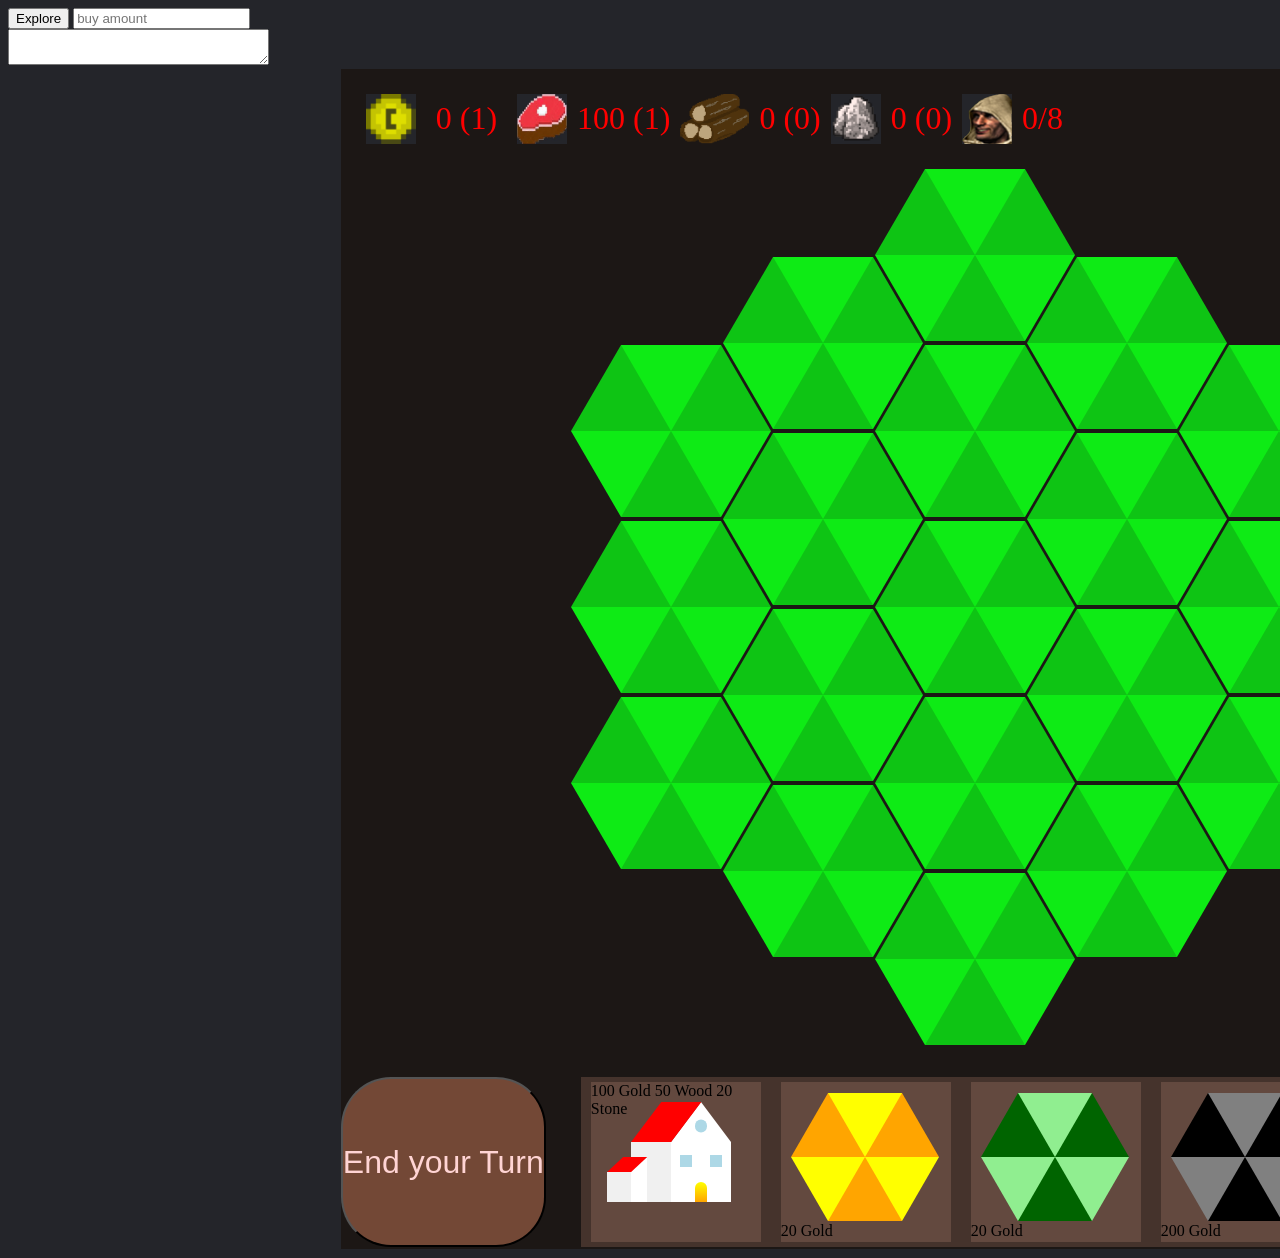
==== index.html @ bc025876 "First commit of version 1.2 of Nuclear Strike" ====
<!DOCTYPE html>
<html>
	<head>
		<title>NuklearStrike</title>
		<link rel="stylesheet" href="src/CSS/style.css">
	</head>
	<body>
		<!--------------------------------------------------										
		-------------User Tools (obere Leiste)
		--------------------------------------------------->
		<button onclick="scoutForLand()">Explore</button>
		<input type="number" placeholder="buy amount" id="buyAmount">
		<br> 
		
		<textarea rows="2" cols="30" id="recentEvents"></textarea>
		<br>


		<!--------------------------------------------------										
		-------------Spielbrett und -Mechanik
		--------------------------------------------------->
		<div id="Spielbrett">

			<script src="src/JS/main.js"> 
			</script>


			<footer>
				<button onclick="endTurn()" id="endTurn-btn">End your Turn</button>

				<!--------------------------------------------------										
				---------------BuildingSelectContainer
				--------------------------------------------------->
				
				<!--Der BuildingSelectContainer dient zur Auswahl der Bauwerke. Um zwischen diesen Bauwerken zu unterscheiden 
				    enthält der BuildingSelectContainer 5 braune Kästchen, gefüllt mit Abbildern dieser Bauwerke.
					Klickt man nun auf ein Kästchen mit einem Bauwerk wählt man dieses für den nächsten Bau, der mit einem Klick
					der linken Maustaste auf ein freies Feld eingeleitet wird.
					
					Im Folgenden werden diese Abbilder in HTML definiert und in CSS geformt.
				-->
				
				<!--Rechteck mit 5 Kästchen-->
				<div class="buildingSelectContainer">
					<!--Kästchen 1-->
					<div class="buildingBox" onclick="buyHouseMode()">
						<!-- Haus -->
						<div id="house" style="margin: 20px 0 0 0;">
							<div id="front">
								<span class="roof"></span>
								<span class="triangle"></span>
								<span class="sidewall"></span>
								<div class="wall">
									<span id="top-window"></span>
									<span id="middle-window"></span>
									<span id="door"></span>
								</div>
							</div>
							<div id="garage">
								<span class="roof"></span>
								<span class="triangle"></span>
								<span class="sidewall"></span>
								<div class="wall"></div>
							</div>
						</div>

						<label class="costLabel">100 Gold 50 Wood 20 Stone</label>
					</div>

					<!--Kästchen 2-->
					<div class="buildingBox" onclick="buyLandMode()" id="feldBox">
						<!-- Feld -->
						<div class="hexagon" id="feldProp">
							<div class="hexagon-top-row">
								<div class="f-left"></div>
								<div class="f-right"></div>
							</div>
							<div class="hexagon-bottom-row">
								<div class="f-bottom-left"></div>
								<div class="f-bottom-right"></div>
							</div>
						</div>

						<label class="costLabel">20 Gold</label>
					</div>

					<!--Kästchen 3-->
					<div class="buildingBox" onclick="buyForesterMode()">
						<!-- Forester -->
						<div class="hexagon" id="foresterProp">
							<div class="hexagon-top-row">
								<div class="for-left"></div> <!--"for" steht hier für Forest-->
								<div class="for-right"></div>
							</div>
							<div class="hexagon-bottom-row">
								<div class="for-bottom-left"></div>
								<div class="for-bottom-right"></div>
							</div>
						</div>

						<label class="costLabel">20 Gold</label>
					</div>

					<!--Kästchen 4-->
					<div class="buildingBox" onclick="buyQuarryMode()">
						<!-- Quarry -->
						<div class="hexagon" id="quarryProp">
							<div class="hexagon-top-row">
								<div class="qua-left"></div> <!--"qua" steht hier für Quarry-->
								<div class="qua-right"></div>
							</div>
							<div class="hexagon-bottom-row">
								<div class="qua-bottom-left"></div>
								<div class="qua-bottom-right"></div>
							</div>
						</div>

						<label class="costLabel">200 Gold</label>
					</div>
					
					<!--Kästchen 5-->
					<div class="buildingBox" onclick="buyWonderMode()">
						<!-- Winning Wonder -->

						<div class="hexagon" id="wonderProp">
							<div class="hexagon-top-row">
								<div class="won-left"></div> <!--"won" steht hier für Wonder-->
								<div class="won-right"></div>
							</div>
							<div class="hexagon-bottom-row">
								<div class="won-bottom-left"></div>
								<div class="won-bottom-right"></div>
							</div>
						</div>

						<label class="costLabel">1000 Population, Gold, Food, Wood, Stone</label>
					</div>
				</div>
			</footer>
		</div>
	</body>
</html>
---- src/CSS/style.css ----
/*--------------------------------------
			-		      Allgemein
			---------------------------------------*/
			body {
				background: #24252a;
				align-content: center;
			}

			/*--------------------------------------
			-		    Spielbrett
			---------------------------------------*/
			#Spielbrett {
				width: 1250px;
				height: 1180px;
				background-color: #1c1715;
				margin: 0 0 0 26vw;
			}

			footer {
				display:flex;
			}

			#endTurn-btn {
				background-color: #734836;
				border-radius: 50px;	
				color: #ffd4d4;
				padding: 0 0;
				margin: 0 0;
				font-size: xx-large;
			}

			#endTurn-btn:hover {
				opacity: 50%;
			}

			/*----------------------------------
			-		buildingSelectContainer
			-----------------------------------*/
			.buildingSelectContainer {
				width: 950px;
				height: 170px;
				background-color: #45332c;
				margin: 0 0 0 35px;
				display: flex;
			}

			.buildingBox {
				width: 170px;
				height: 160px;
				background-color: #63493f;
				margin: 5px 10px;
			}

			.buildingBox:hover {
				opacity: 50%;
			}

			.buildingBox:single-button {
				opacity: 150%;
			}

			.costLabel {
				color: black;
			}

			/*--------------------------------------
			-		      Schriftzüge
			---------------------------------------*/
			.resource, .statistic {
				color: red;
				font-size: xx-large;
			}


			#gameOverLabel {
				color: red;
				font-size: xx-large;
			}

			/*----------------------------------
			-		    gameBoard
			-----------------------------------*/
			#grid {
				margin: 30px 230px;   /*Zuhause: 25px 31.5vw, Schule: unknown*/
				display: flex;
				align-items: flex-start;

			}

			#column-3, #column-3-0 {
				margin: 176px 0 0 0;
			}

			#column-4, #column-4-0 {
				margin: 88px -48px 0 -48px;
			}

		
			/*----------------------------------
			-		       Props
			-----------------------------------*/


			/*----------------------------------
			-		      Hexagon
			-----------------------------------*/

			.hexagon {
			padding: 2px 0 2px 0;
			}

			.hexagon:hover {
				opacity: 50%;
			}

			.hexagon-top-row, .hexagon-bottom-row {
				display: flex;
			}
			.left, .right {
				width: 0;
				height: 0;
				border-style: solid;
				border-width: 0 50px 86px 50px;

			}

			.left {
				border-color: transparent #0eeb15 #0ec414 transparent;
			}

			.right {
				border-color: transparent transparent #0ec414 #0eeb15;
			}

			.hexagon-bottom-left, .hexagon-bottom-right {
				width: 0;
				height: 0;
				border-style: solid;
				border-width: 86px 50px 0 50px;
			}
			.hexagon-bottom-left {
				border-color: #0eeb15 #0ec414 transparent transparent;
			}

			.hexagon-bottom-right {
				border-color: #0eeb15 transparent transparent #0ec414;
			}

			/*----------------------------------
			-		       Feld
			-----------------------------------*/

			#feldProp, #foresterProp, #quarryProp, #wonderProp {
				padding: 1px 0 1px 0;
				margin: 10px 10px 0 10px;
			}


			.f-left, .f-right, .for-left, .for-right, .qua-left, .qua-right, .won-left, .won-right  {
				width: 0;
				height: 0;
				border-style: solid;
				border-width: 0 37.5px 64.5px 37.5px;

			}

			.f-left {
				border-color: transparent yellow orange transparent;
			}

			.f-right {
				border-color: transparent transparent orange yellow;
			}

			.f-bottom-left, .f-bottom-right, .for-bottom-left, .for-bottom-right, .qua-bottom-left, .qua-bottom-right, .won-bottom-left, .won-bottom-right {
				width: 0;
				height: 0;
				border-style: solid;
				border-width: 64.5px 37.5px 0 37.5px;
			}
			.f-bottom-left {
				border-color: yellow orange transparent transparent;
			}

			.f-bottom-right {
				border-color: yellow transparent transparent orange;
			}

			/*----------------------------------
			-		       Forester
			-----------------------------------*/

			.for-left {
				border-color: transparent lightgreen darkgreen transparent;
			}

			.for-right {
				border-color: transparent transparent darkgreen lightgreen;
			}

			.for-bottom-left {
				border-color: lightgreen darkgreen transparent transparent;
			}

			.for-bottom-right {
				border-color: lightgreen transparent transparent darkgreen;
			}


			/*----------------------------------
			-		       Quarry
			-----------------------------------*/

			.qua-left {
				border-color: transparent grey black transparent;
			}

			.qua-right {
				border-color: transparent transparent black grey;
			}

			.qua-bottom-left {
				border-color: grey black transparent transparent;
			}

			.qua-bottom-right {
				border-color: grey transparent transparent black;
			}
			
			/*----------------------------------
			-		       Wonder
			-----------------------------------*/

			.won-left {
				border-color: transparent #f55d5d #bf1111 transparent;
			}

			.won-right {
				border-color: transparent transparent #bf1111 #f55d5d;
			}

			.won-bottom-left {
				border-color: #f55d5d #bf1111 transparent transparent;
			}

			.won-bottom-right {
				border-color: #f55d5d transparent transparent #bf1111;
			}


			/*----------------------------------
			-		House-Construction
			-----------------------------------*/
			#house{
				display: flex;
				flex-direction: row-reverse;
				align-items: flex-end;
				position: absolute;
			}
			#front {
				height:100px;
				width:100px;
				display: grid;
				grid-template-columns: 2fr 3fr;
				grid-template-rows: 2fr 3fr;
			}
			.wall {
				background: white;
			}
			.roof {
				background: red;
			}
			.sidewall {
				background: rgb(240,240,240);
			}
			#front .triangle{
				border-bottom: 40px solid white;
				border-left: 30px solid transparent;
				border-right: 30px solid transparent;
			}

			#front .roof{
				transform: skewX(-37deg) translateX(38%);
			}
			#garage {
				display: grid;
				height: 45px;
				width: 40px;
				grid-template-columns: 3fr 2fr;
				grid-template-rows: 1.5fr 3fr;
				transform: translateX(40%);
			}
			#garage .triangle {
				border-bottom: 15px solid white;
				border-left: 16px solid transparent;
			}
			#garage .roof{
				transform: skewX(-47deg) translateX(34%);
			}
			#top-window{
				width:12.5px;
				height:12.5px;
				display: inline-block;
				background: lightblue;
				border-radius: 100%;
				transform: translateY(-180%);
			}

			#middle-window{
				display: flex;
				justify-content: space-around;
				width: 100%;
			}
			#middle-window:after, #middle-window:before{
				content: '';
				display: inline-block;
				height:12.5px;
				width:12.5px;
				background: lightblue;
			}
			#door{
				content: '';
				display: inline-block;
				height: 20px;
				width: 12.5px;
				background: linear-gradient(yellow,orange);
				border-top-left-radius: 12.5px;
				border-top-right-radius: 12.5px;
				transform: translateY(75%);
			}
			#front .wall{
				display: flex;
				flex-direction: column;
				align-items: center;
			}
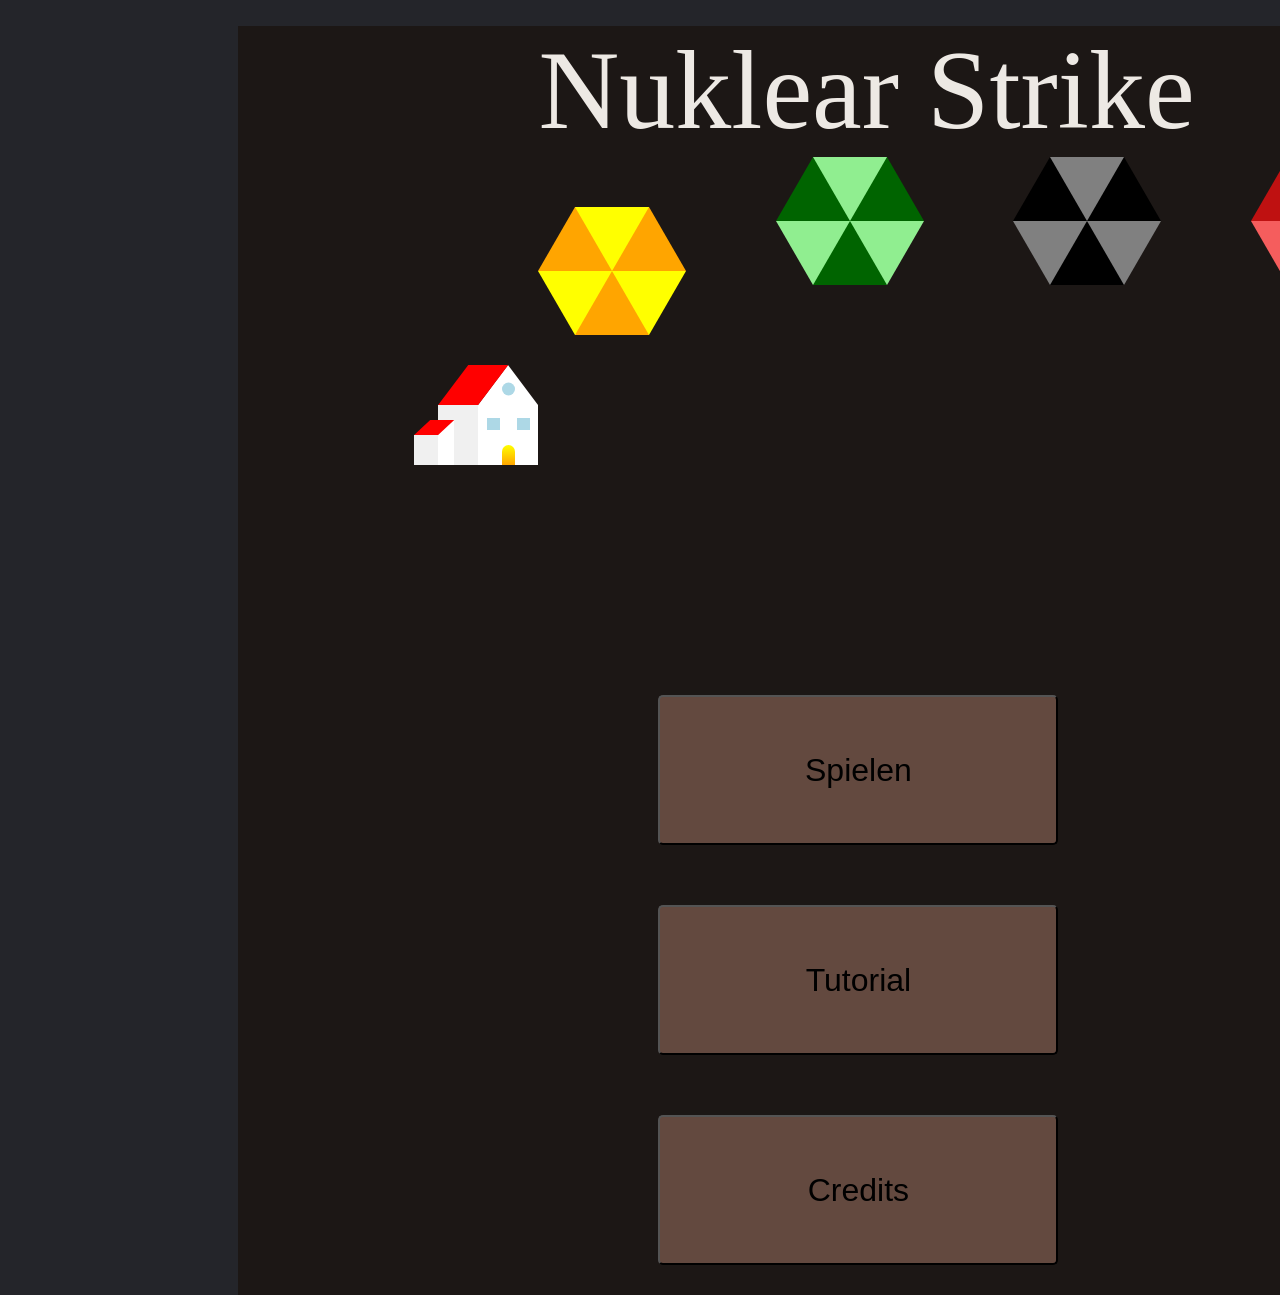
==== commit 2f09ed00: "Added Main Menu, with Tutorial and Credits in german. Also presentation Folder" ====
--- a/index.html
+++ b/index.html
@@ -5,138 +5,87 @@
 		<link rel="stylesheet" href="src/CSS/style.css">
 	</head>
 	<body>
-		<!--------------------------------------------------										
-		-------------User Tools (obere Leiste)
-		--------------------------------------------------->
-		<button onclick="scoutForLand()">Explore</button>
-		<input type="number" placeholder="buy amount" id="buyAmount">
-		<br> 
-		
-		<textarea rows="2" cols="30" id="recentEvents"></textarea>
-		<br>
 
 
 		<!--------------------------------------------------										
-		-------------Spielbrett und -Mechanik
+		-------------Hauptmen�
 		--------------------------------------------------->
-		<div id="Spielbrett">
-
-			<script src="src/JS/main.js"> 
-			</script>
-
-
-			<footer>
-				<button onclick="endTurn()" id="endTurn-btn">End your Turn</button>
-
-				<!--------------------------------------------------										
-				---------------BuildingSelectContainer
-				--------------------------------------------------->
-				
-				<!--Der BuildingSelectContainer dient zur Auswahl der Bauwerke. Um zwischen diesen Bauwerken zu unterscheiden 
-				    enthält der BuildingSelectContainer 5 braune Kästchen, gefüllt mit Abbildern dieser Bauwerke.
-					Klickt man nun auf ein Kästchen mit einem Bauwerk wählt man dieses für den nächsten Bau, der mit einem Klick
-					der linken Maustaste auf ein freies Feld eingeleitet wird.
-					
-					Im Folgenden werden diese Abbilder in HTML definiert und in CSS geformt.
-				-->
-				
-				<!--Rechteck mit 5 Kästchen-->
-				<div class="buildingSelectContainer">
-					<!--Kästchen 1-->
-					<div class="buildingBox" onclick="buyHouseMode()">
-						<!-- Haus -->
-						<div id="house" style="margin: 20px 0 0 0;">
-							<div id="front">
-								<span class="roof"></span>
-								<span class="triangle"></span>
-								<span class="sidewall"></span>
-								<div class="wall">
-									<span id="top-window"></span>
-									<span id="middle-window"></span>
-									<span id="door"></span>
-								</div>
-							</div>
-							<div id="garage">
-								<span class="roof"></span>
-								<span class="triangle"></span>
-								<span class="sidewall"></span>
-								<div class="wall"></div>
-							</div>
+		<div class="background">
+			<label class="menu-title">Nuklear Strike</label> <br>
+			
+			<div class="menu-animations">
+				<div class="house-menu">
+					<div id="front">
+						<span class="roof"></span>
+						<span class="triangle"></span>
+						<span class="sidewall"></span>
+						<div class="wall">
+							<span id="top-window"></span>
+							<span id="middle-window"></span>
+							<span id="door"></span>
 						</div>
-
-						<label class="costLabel">100 Gold 50 Wood 20 Stone</label>
 					</div>
-
-					<!--Kästchen 2-->
-					<div class="buildingBox" onclick="buyLandMode()" id="feldBox">
-						<!-- Feld -->
-						<div class="hexagon" id="feldProp">
-							<div class="hexagon-top-row">
-								<div class="f-left"></div>
-								<div class="f-right"></div>
-							</div>
-							<div class="hexagon-bottom-row">
-								<div class="f-bottom-left"></div>
-								<div class="f-bottom-right"></div>
-							</div>
-						</div>
-
-						<label class="costLabel">20 Gold</label>
-					</div>
-
-					<!--Kästchen 3-->
-					<div class="buildingBox" onclick="buyForesterMode()">
-						<!-- Forester -->
-						<div class="hexagon" id="foresterProp">
-							<div class="hexagon-top-row">
-								<div class="for-left"></div> <!--"for" steht hier für Forest-->
-								<div class="for-right"></div>
-							</div>
-							<div class="hexagon-bottom-row">
-								<div class="for-bottom-left"></div>
-								<div class="for-bottom-right"></div>
-							</div>
-						</div>
-
-						<label class="costLabel">20 Gold</label>
-					</div>
-
-					<!--Kästchen 4-->
-					<div class="buildingBox" onclick="buyQuarryMode()">
-						<!-- Quarry -->
-						<div class="hexagon" id="quarryProp">
-							<div class="hexagon-top-row">
-								<div class="qua-left"></div> <!--"qua" steht hier für Quarry-->
-								<div class="qua-right"></div>
-							</div>
-							<div class="hexagon-bottom-row">
-								<div class="qua-bottom-left"></div>
-								<div class="qua-bottom-right"></div>
-							</div>
-						</div>
-
-						<label class="costLabel">200 Gold</label>
-					</div>
-					
-					<!--Kästchen 5-->
-					<div class="buildingBox" onclick="buyWonderMode()">
-						<!-- Winning Wonder -->
-
-						<div class="hexagon" id="wonderProp">
-							<div class="hexagon-top-row">
-								<div class="won-left"></div> <!--"won" steht hier für Wonder-->
-								<div class="won-right"></div>
-							</div>
-							<div class="hexagon-bottom-row">
-								<div class="won-bottom-left"></div>
-								<div class="won-bottom-right"></div>
-							</div>
-						</div>
-
-						<label class="costLabel">1000 Population, Gold, Food, Wood, Stone</label>
+					<div id="garage">
+						<span class="roof"></span>
+						<span class="triangle"></span>
+						<span class="sidewall"></span>
+						<div class="wall"></div>
 					</div>
 				</div>
-			</footer>
+				
+				<!--Feld-->
+				<div class="hexagon" id="feldProp-menu"  style="margin:50px 0 0 0">
+					<div class="hexagon-top-row">
+						<div class="f-left"></div>
+						<div class="f-right"></div>
+					</div>
+					<div class="hexagon-bottom-row">
+						<div class="f-bottom-left"></div>
+						<div class="f-bottom-right"></div>
+					</div>
+				</div>
+				
+				<!-- Forester -->
+				<div class="hexagon" id="foresterProp-menu">
+					<div class="hexagon-top-row">
+						<div class="for-left"></div> <!--"for" steht hier f�r Forest-->
+						<div class="for-right"></div>
+					</div>
+					<div class="hexagon-bottom-row">
+						<div class="for-bottom-left"></div>
+						<div class="for-bottom-right"></div>
+					</div>
+				</div>
+
+				<!-- Quarry -->
+				<div class="hexagon" id="quarryProp-menu">
+					<div class="hexagon-top-row">
+						<div class="qua-left"></div> <!--"qua" steht hier f�r Quarry-->
+						<div class="qua-right"></div>
+					</div>
+					<div class="hexagon-bottom-row">
+						<div class="qua-bottom-left"></div>
+						<div class="qua-bottom-right"></div>
+					</div>
+				</div>
+			
+				<div class="hexagon" id="wonderProp-menu">
+					<div class="hexagon-top-row">
+						<div class="won-left"></div> <!--"won" steht hier f�r Wonder-->
+						<div class="won-right"></div>
+					</div>
+					<div class="hexagon-bottom-row">
+						<div class="won-bottom-left"></div>
+						<div class="won-bottom-right"></div>
+					</div>
+				</div>
+			</div>
+			
+			<div class="menu-btn-container">
+				<button class="menu-btn" onclick="location.href='game.html'">Spielen</button> <br>
+				<button class="menu-btn" onclick="location.href='tut.html'">Tutorial</button> <br>
+				<button class="menu-btn" onclick="location.href='credits.html'">Credits</button> <br>
+			</div>
 		</div>
 	</body>
 </html>
--- a/src/CSS/style.css
+++ b/src/CSS/style.css
@@ -7,13 +7,162 @@
 			}
 
 			/*--------------------------------------
+			-		    Hauptmenü
+			---------------------------------------*/
+			.background, .tut-background {
+				width: 1250px;
+				background-color: #1c1715;
+				margin: 2vh 0 0 18vw;
+			}
+			
+			.menu-title {
+				color: #ede9e4;
+				font-size: 7em;
+				margin: 0 0 0 300px ;
+			}
+			
+			.menu-btn {
+				background-color: #63493f;
+				border-radius: 5px;	
+				padding: 0px;
+				margin: 30px 420px;
+				font-size: xx-large;
+				height: 150px;
+				width: 400px;
+			}
+			
+			.menu-btn-container {
+				margin:  200px 0 -400px 0;
+			}
+			
+			.menu-animations {
+				display: flex;
+				margin: 0 0 0 160px;
+			}
+			
+			.house-menu {
+				display: flex;
+				flex-direction: row-reverse;
+				align-items: flex-end;
+				
+				animation: spin5 3s infinite linear;
+				
+				transform-origin: 60% 100%;
+			}
+			
+			#feldProp-menu, #foresterProp-menu, #quarryProp-menu, #wonderProp-menu {
+				transform-origin: 26% 30%;
+				width: 256px;
+				height: 256px;
+			}
+			
+			#feldProp-menu {
+				animation: spin1 3s infinite linear;
+			}
+			
+			#foresterProp-menu{
+				animation: spin2 3s infinite linear;
+			}
+			#quarryProp-menu{
+				animation: spin3 3s infinite linear;
+			}
+			#wonderProp-menu{
+				animation: spin4 3s infinite linear;
+			}
+			
+			@-webkit-keyframes spin1{
+				0% { -webkit-transform: rotate(0deg);}
+				100% { -webkit-transform: rotate(360deg);}
+			}
+			
+			@-webkit-keyframes spin2{
+				0% { -webkit-transform: rotate(0deg);}
+				100% { -webkit-transform: rotate(360deg);}
+			}
+			
+			@-webkit-keyframes spin3{
+				0% { -webkit-transform: rotate(0deg);}
+				100% { -webkit-transform: rotate(360deg);}
+			}
+			
+			@-webkit-keyframes spin4{
+				0% { -webkit-transform: rotate(0deg);}
+				100% { -webkit-transform: rotate(360deg);}
+			}
+			
+			@-webkit-keyframes spin5{
+				0% { -webkit-transform: rotate(0deg);}
+				100% { -webkit-transform: rotate(360deg);}
+			}
+			
+			
+			
+			
+			/*--------------------------------------
+			-		    Tutorial & Credits
+			---------------------------------------*/
+			.tut-helpful {
+				display: flex;
+			}
+			
+			
+			.tut-des {
+				margin: 50px 0 0 0;
+			}
+			
+			.tut-tips {
+				padding: 50px;
+				text-align: center;
+			}
+			
+			.tut-btn, .credit-btn, .game-btn {
+				background-color: #63493f;
+				border-radius: 5px;	
+				padding: 0px;
+				font-size: xx-large;
+				height: 75px;
+				width: 200px;
+			}
+			
+			.game-btn {
+				margin: 10px 0 0 320px;
+				position: absolute;
+			}
+			
+			.tut-lbl, .tut-lbl1 , .credit-text {
+				font-size: xx-large;
+				color: #ede9e4;
+			}
+			
+			.tut-btn:hover,  .menu-btn:hover {
+				opacity: 50%;
+			}
+			
+			.credit-text {
+				text-align: center;
+			}
+			
+			.credit-studio {
+				font-size: 2.5em;
+			}
+			
+			.tut-btn {
+				margin: 0 0 0 1040px;
+			}
+			
+			.credit-btn {
+				margin: 270px 0 0 1040px;
+			}
+		
+			
+			
+			/*--------------------------------------
 			-		    Spielbrett
 			---------------------------------------*/
 			#Spielbrett {
 				width: 1250px;
-				height: 1180px;
 				background-color: #1c1715;
-				margin: 0 0 0 26vw;
+				margin: 0 0 0 18vw;
 			}
 
 			footer {
